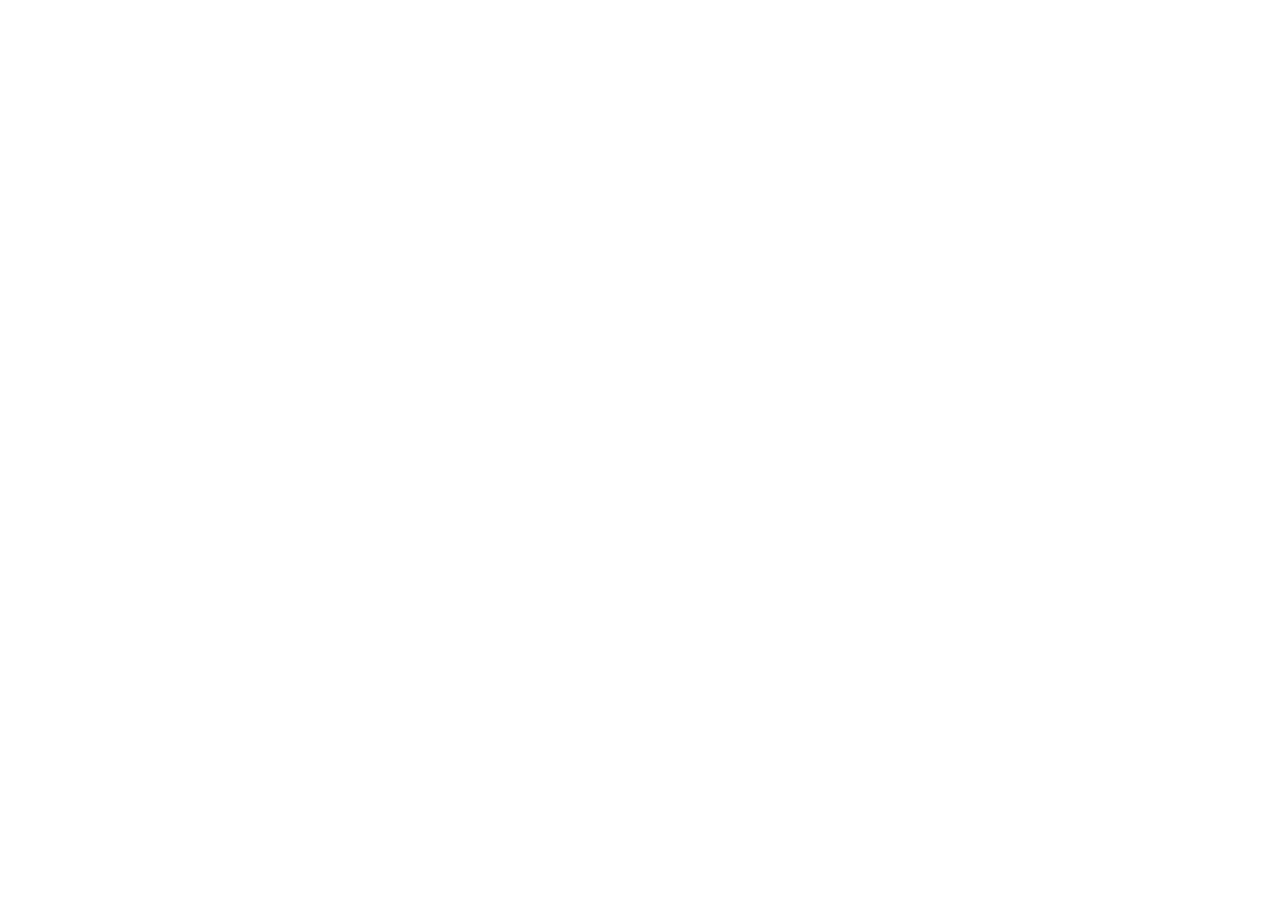
==== index.html @ 05e4c6c0 "Add Musicolic home page layout This commit adds the initial Musicolic landing page, including the he" ====
<!DOCTYPE html>
<html lang="en">
<head>
    <meta charset="UTF-8">
    <meta name="viewport" content="width=device-width, initial-scale=1.0">
    <link rel="path" href="/html/home.html">
    <title>Musicolic</title>
</head>
<body>
    
</body>
</html>
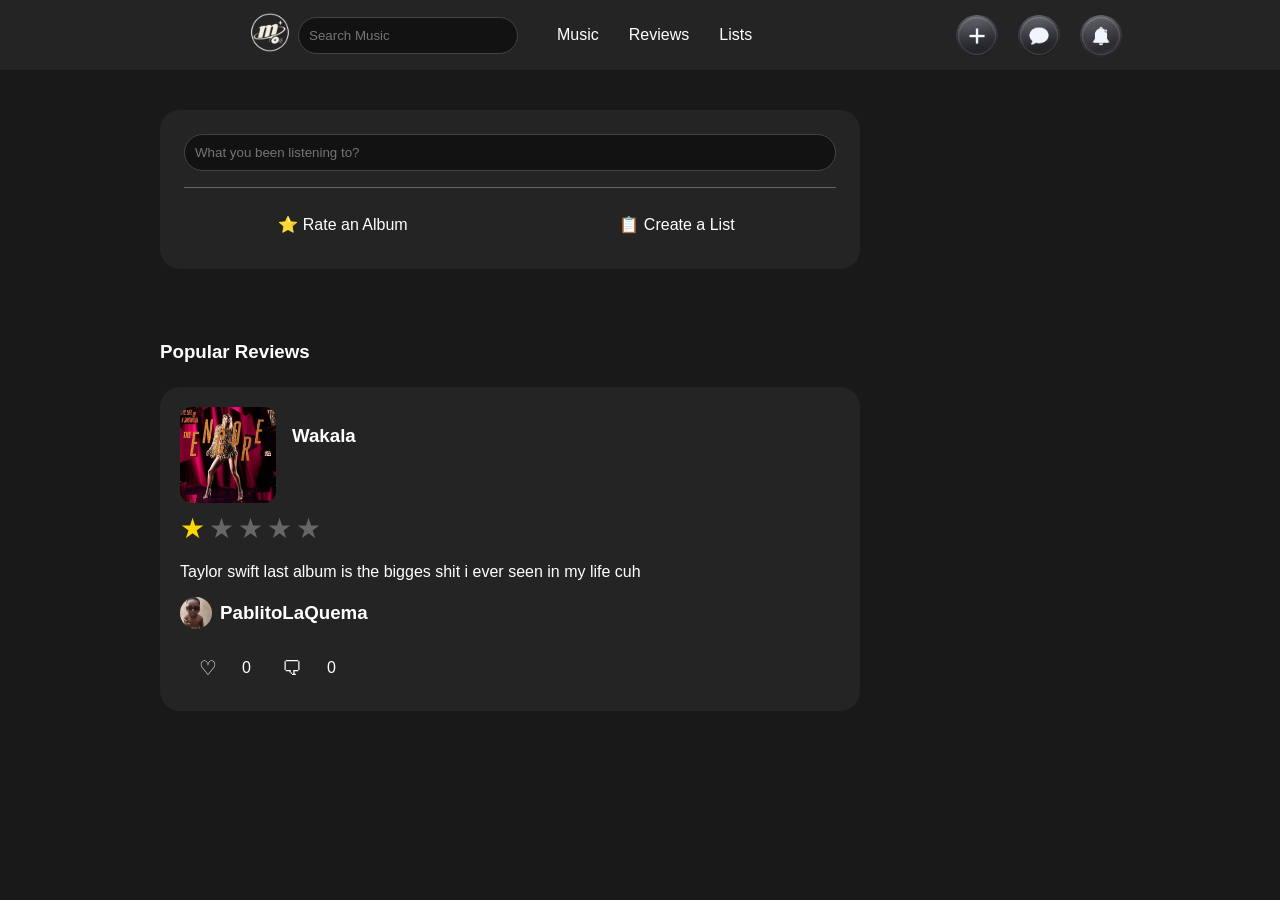
==== commit 7d088bac: "Refresh home page and add review UI This commit updates the home page with a new review-focused layo" ====
--- a/index.html
+++ b/index.html
@@ -3,7 +3,7 @@
 <head>
     <meta charset="UTF-8">
     <meta name="viewport" content="width=device-width, initial-scale=1.0">
-    <link rel="path" href="/html/home.html">
+    <meta http-equiv="refresh" content="0; url=html/home.html">
     <title>Musicolic</title>
 </head>
 <body>
